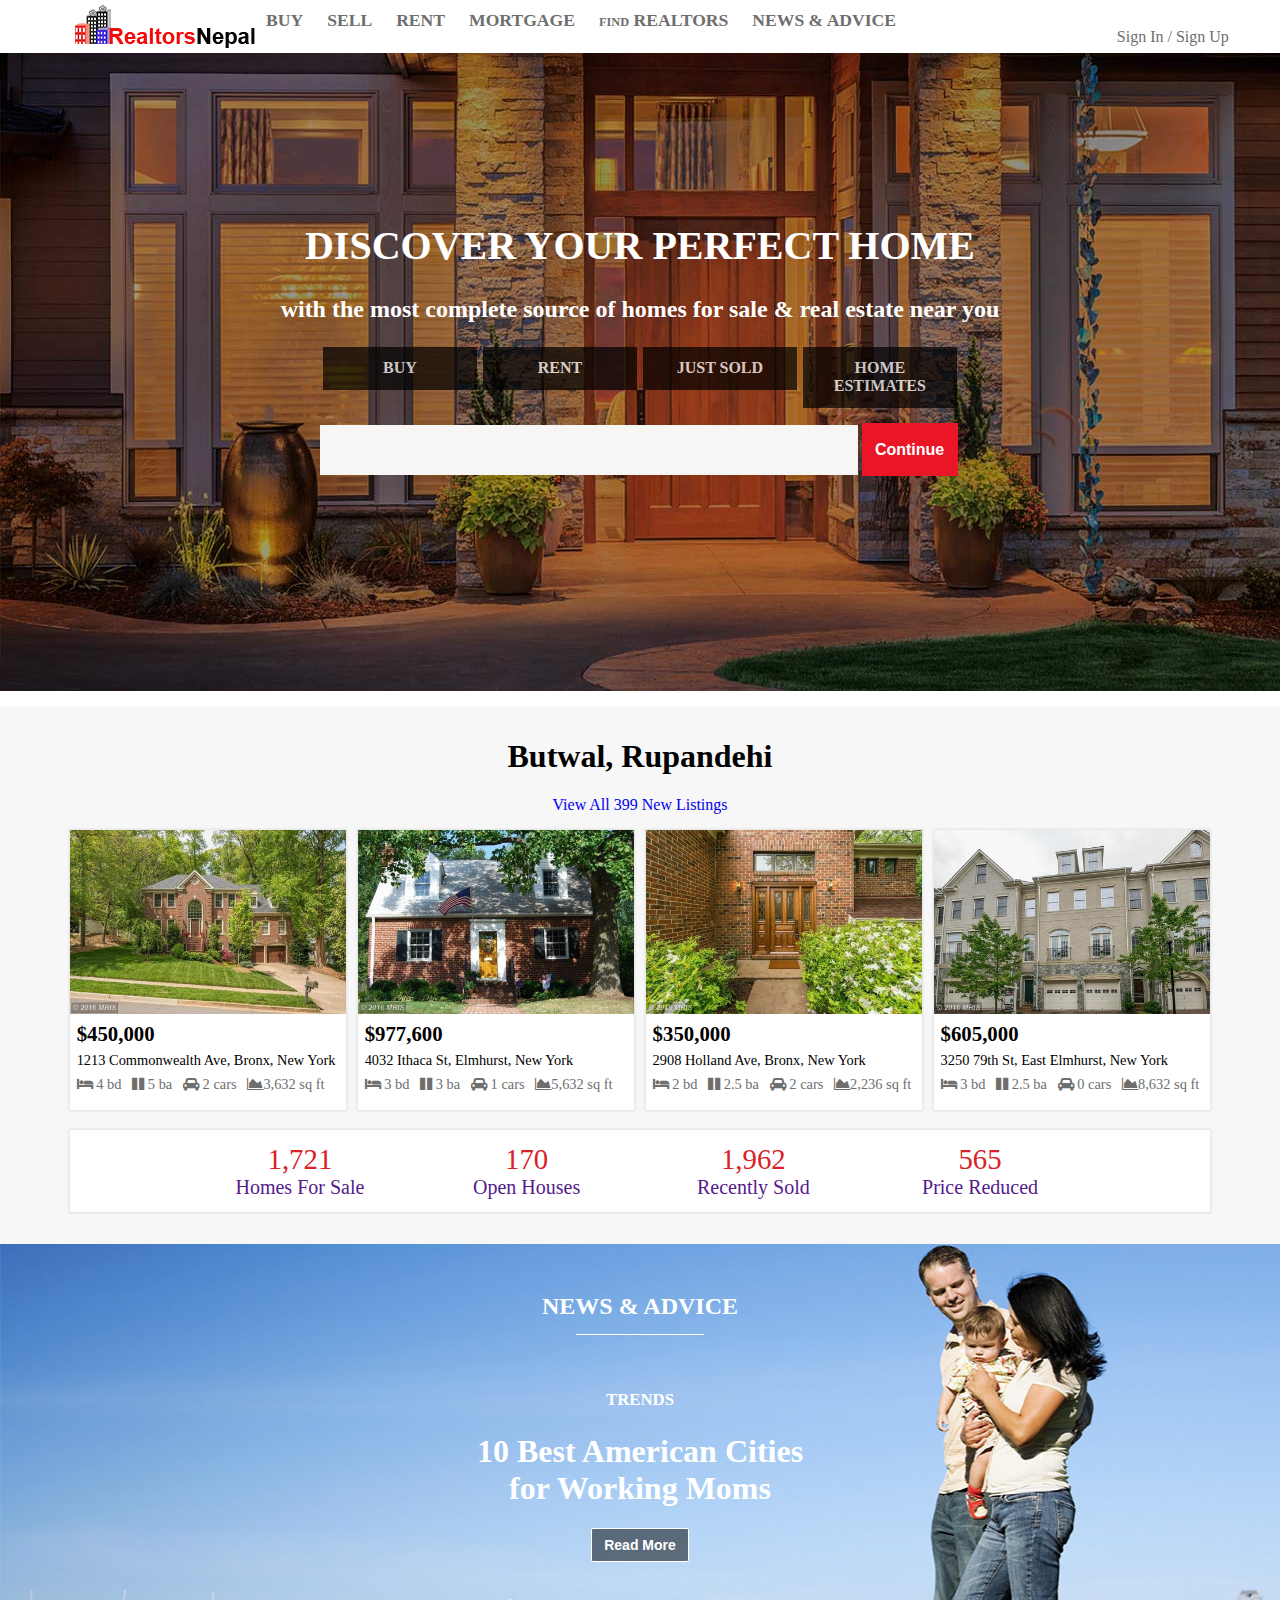
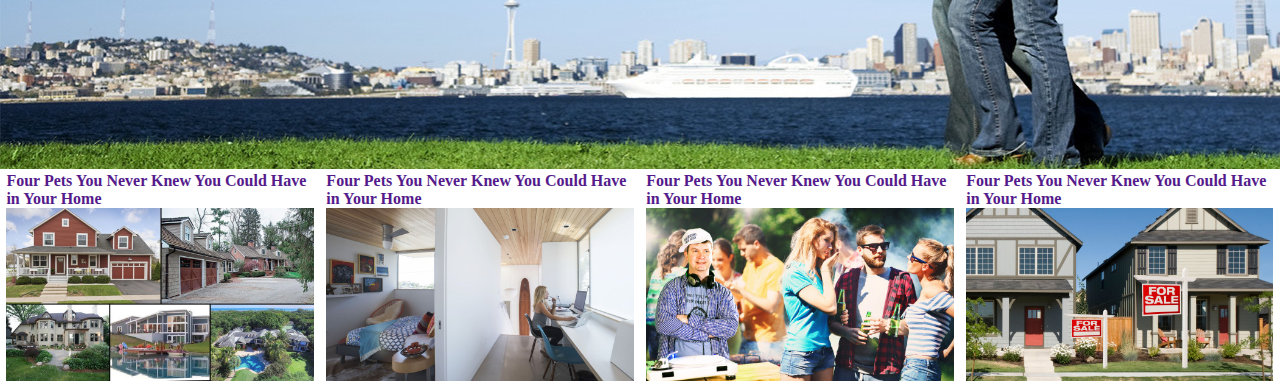
==== index.html @ 5e9120ca "Add files via upload" ====
<!doctype html>

<html lang="en">
<head>
  <meta charset="utf-8">

  <title>Realtors Nepal</title>
  <meta name="description" content="GeniusFreelancers Realtors">
  <meta name="author" content="GeniusFreelancers">
  <!--link rel="stylesheet" href="css/reset.css?v=1.0"-->
  <link rel="stylesheet" href="css/styles.css?v=1.0">
  <link rel="stylesheet" href="https://maxcdn.bootstrapcdn.com/font-awesome/4.6.2/css/font-awesome.min.css">

  <!--[if lt IE 9]>
    <script src="http://html5shiv.googlecode.com/svn/trunk/html5.js"></script>
  <![endif]-->
</head>

<body>
  <script src="js/scripts.js"></script>
  
 <!--Main Wrapper Starts-->
 <div class="main-wrapper">
	
	<!--Main Header Starts-->
	<header class="main-header">
		
		<!--Logo Starts-->
		<div class="main-logo con-twenty pt-4px left-float right-align">
			<a href="#" class="logo-link" alt="Realtors"><img src="img/realtors.png" class="logo"/></a>
		
		</div>
		<!--Logo Ends-->
		
		<!--Navigation Bar Starts-->
		<nav class="main-nav con-sixty left-float pt-10px">
			<ul class="navigation">
				<li><a href="#" alt="">BUY</a></li>
				<li><a href="#" alt="">SELL</a></li>
				<li><a href="#" alt="">RENT</a></li>
				<li><a href="#" alt="">MORTGAGE</a></li>
				<li><a href="#" alt=""><span class="small-caps">FIND</span> REALTORS</a></li>
				<li><a href="#" alt="">NEWS & ADVICE</a></li>
			</ul>
		</nav>
		<!--Navigation Bar Ends-->
		
		<!--User Sign In / Sign Up Starts-->
		<div class="nav-login con-twenty left-float pt-10px right-align">
			<li class="login-link pt-18px pr-20"><a href="#" alt="login">Sign In / Sign Up</a></li>
		</div>
		<!--User Sign In / Sign Up Ends-->
	
	</header>
	<!--Main Header Ends-->
	
	<!--Slider Container Starts-->
	<div class="slider-container">
		<!--Banner Images Starts-->
		<img class="banner-image" src="img/banner-2.jpg"/>
		<!--Banner Images Ends-->
		
		<!--Content inside Slider Starts-->
		<div class="slider-inner">
		
		<!--Banner Header Text Starts-->
		<header class="header-group white-text center-align" id="hero-header-text">
			<h1>
			  <span>Discover Your</span>
			  <span>Perfect Home</span>
			</h1>
        <p class="header-section-secondary center-align">with the most complete source of homes for sale &amp; real estate near you</p>
		</header>
	  <!--Banner Header Text Ends-->
	   <!--Banner Search Form Starts-->
		<div class="home-search-wrapper">
		
			<div id="property-status-wrapper" class="property-status-wrapper">
			  <div class="radio">
				  <input type="radio" name="property-status" id="for_sale" value="for_sale" checked="">
				  <label for="for_sale">Buy</label>
			  </div>
			  <div class="radio">
				  <input type="radio" name="property-status" id="for_rent" value="for_rent">
				  <label for="for_rent">Rent</label>
			  </div>
			  <div class="radio hidden-xs hidden-xxs">
				  <input type="radio" name="property-status" id="recently_sold" value="recently_sold">
				  <label for="recently_sold">Just Sold</label>
			  </div>
			  <div class="radio hidden-xs hidden-xxs">
				  <input type="radio" name="property-status" id="property_records" value="property_records">
				  <label for="property_records">Home Estimates</label>
			  </div>
			</div>
			
			<div class="home-search-box">
				<input type="text" name="home-search" class="banner-search-box"/>
				<input type="submit" name="search-home" class="banner-search-button" value="Continue"/>
			</div>
			
		</div>
		 <!--Banner Search Form Ends-->
		</div>		
		<!--Content inside Slider Ends-->
	</div>
	<!--Slider Container Ends-->
	
	<!--Home Page Featured Listing Starts-->
	<div class="full bg-grey mt-230px center-align h-auto pb-1">
	
		<header class="listing-header pt-10px">
			<h1>Butwal, Rupandehi</h1>
			<p><a href="#" class="view-all-listing" alt="view all listing">View All 399 New Listings</a></p>
		</header>
		<div class="new-listings m-auto con-ninty">
		<!--Listing column One Starts-->
			<div class="featured-listing left-float">
				<a href="#" class="featured-link"><img src="img/featured-img-1.jpg" class="featured-img"/></a>
				
				<div class="listing-details left-align">
				<ul>
					<li><span class="bold-price">$450,000</span></li>
					<li><span class="listing-address">1213 Commonwealth Ave, Bronx, New York<span></li>
					<li><span class="grey-text listing-address"><i class="fa fa-bed" aria-hidden="true"></i> 4 bd&nbsp;&nbsp; 
									   <i class="fa fa-pause" aria-hidden="true"></i> 5 ba&nbsp;&nbsp; 
									   <i class="fa fa-car" aria-hidden="true"></i> 2 cars&nbsp;&nbsp;
									   <i class="fa fa-area-chart" aria-hidden="true"></i>3,632 sq ft</span></li>
				</ul>
				</div>
				
			</div>
		<!--Listing column One Ends-->
		<!--Listing column Two Starts-->
			<div class="featured-listing left-float">
				<a href="#" class="featured-link"><img src="img/featured-img-2.jpg" class="featured-img"/></a>
								<div class="listing-details left-align">
				<ul>
					<li><span class="bold-price">$977,600</span></li>
					<li><span class="listing-address">4032 Ithaca St, Elmhurst, New York<span></li>
					<li><span class="grey-text listing-address"><i class="fa fa-bed" aria-hidden="true"></i> 3 bd&nbsp;&nbsp; 
									   <i class="fa fa-pause" aria-hidden="true"></i> 3 ba&nbsp;&nbsp; 
									   <i class="fa fa-car" aria-hidden="true"></i> 1 cars&nbsp;&nbsp;
									   <i class="fa fa-area-chart" aria-hidden="true"></i>5,632 sq ft</span></li>
				</ul>
				</div>
			</div>
		<!--Listing column Two Ends-->
		<!--Listing column Three Starts-->
			<div class="featured-listing left-float">
				<a href="#" class="featured-link"><img src="img/featured-img-3.jpg" class="featured-img"/></a>
								<div class="listing-details left-align">
				<ul>
					<li><span class="bold-price">$350,000</span></li>
					<li><span class="listing-address">2908 Holland Ave, Bronx, New York<span></li>
					<li><span class="grey-text listing-address"><i class="fa fa-bed" aria-hidden="true"></i> 2 bd&nbsp;&nbsp; 
									   <i class="fa fa-pause" aria-hidden="true"></i> 2.5 ba&nbsp;&nbsp; 
									   <i class="fa fa-car" aria-hidden="true"></i> 2 cars&nbsp;&nbsp;
									   <i class="fa fa-area-chart" aria-hidden="true"></i>2,236 sq ft</span></li>
				</ul>
				</div>
			</div>
		<!--Listing column Three Ends-->
		<!--Listing column Four Starts-->
			<div class="featured-listing left-float">
				<a href="#" class="featured-link"><img src="img/featured-img-4.jpg" class="featured-img"/></a>
								<div class="listing-details left-align">
				<ul>
					<li><span class="bold-price">$605,000</span></li>
					<li><span class="listing-address">3250 79th St, East Elmhurst, New York<span></li>
					<li><span class="grey-text listing-address"><i class="fa fa-bed" aria-hidden="true"></i> 3 bd&nbsp;&nbsp; 
									   <i class="fa fa-pause" aria-hidden="true"></i> 2.5 ba&nbsp;&nbsp; 
									   <i class="fa fa-car" aria-hidden="true"></i> 0 cars&nbsp;&nbsp;
									   <i class="fa fa-area-chart" aria-hidden="true"></i>8,632 sq ft</span></li>
				</ul>
				</div>
			</div>
		<!--Listing column Four Ends-->
		<div class="no-float"></div>
		</div>
		
		<!--Listing Statics Starts-->
				<div class="listing-stat con-87">
			<ul>
				<li class="red-text fw-400 fs-108em">1,721</li>
				<li class="lgt-black-text fs-125em fw-400"><a href="">Homes For Sale</a></li>
			</ul>
			<ul>
				<li class="red-text fw-400 fs-108em">170</li>
				<li class="lgt-black-text fs-125em fw-400"><a href="">Open Houses</a></li>
			</ul>
			<ul>
				<li class="red-text fw-400 fs-108em">1,962</li>
				<li class="lgt-black-text fs-125em fw-400"><a href="">Recently Sold</a></li>
			</ul>
			<ul>
				<li class="red-text fw-400 fs-108em">565</li>
				<li class="lgt-black-text fs-125em fw-400"><a href="">Price Reduced</a></li>				
			</ul>
		</div>
		<!--Listing Statics Ends-->
	
	</div>
	<!--Home Page Featured Listing Ends-->
	
	<!--Second Home Page Banner Container Starts-->
	<div class="full h-auto">
		<img class="banner-image" src="img/banner-second.jpg"/>
	
 
	<!--Second Home Page Banner Container Ends-->
	
			<!--Content inside Second Banner Starts-->
		<div class="second-banner-inner">
		
		<!--Second Banner Header Text Starts-->
		<header class="white-text center-align">
			<h2>
			  <li><span class="uppercase header-section">NEWS &amp; ADVICE</span></li>
			  
			
			</h2>
			
			  <h2 class="mt-5"><li><span class="small-caps">Trends</span></li></h2>
			
        <h1 class="center-align fs-2em fw-bolder">10 Best American Cities<br/> for Working Moms</h1>
		<button type="button" class="btn btn-ghost-dark fw-bold">Read More</button>
		</header>
	  <!--Second Banner Header Text Ends-->
 
		</div>
		<!--Content inside Second Banner Ends-->
		</div>
		
		<!--Trends And News Feeds Four Columns Starts-->
		<div class="full mt-5">
		<!---->
		<a href="">
		<div class="con-24 left-float mlr-05">
			<div class="trend-head">
				<ul>
					<li class="trend-main-text fw-bold">TRENDS</li>
					<li class="trend-sub-text fw-bolder">Four Pets You Never Knew You Could Have in Your Home</li>
				</ul>
			</div>
			<div class="trend-image-container">
				<img src="img/trend-image-1.jpg" class="trend-image"/>
			</div>
		</div>
		</a>
		<!---->
		<!---->
		<a href="">
		<div class="con-24 left-float mlr-05">
			<div class="trend-head">
				<ul>
					<li class="trend-main-text fw-bold">TRENDS</li>
					<li class="trend-sub-text fw-bolder">Four Pets You Never Knew You Could Have in Your Home</li>
				</ul>
			</div>
			<div class="trend-image-container">
				<img src="img/trend-image-2.jpg" class="trend-image"/>
			</div>
		</div>
		</a>
		<!---->
		<!---->
		<a href="">
		<div class="con-24 left-float mlr-05">
			<div class="trend-head">
				<ul>
					<li class="trend-main-text fw-bold">TRENDS</li>
					<li class="trend-sub-text fw-bolder">Four Pets You Never Knew You Could Have in Your Home</li>
				</ul>
			</div>
			<div class="trend-image-container">
				<img src="img/trend-image-3.jpg" class="trend-image"/>
			</div>
		</div>
		</a>
		<!---->
		<!---->
		<a href="">
		<div class="con-24 left-float mlr-05">
			<div class="trend-head">
				<ul>
					<li class="trend-main-text fw-bold">TRENDS</li>
					<li class="trend-sub-text fw-bolder">Four Pets You Never Knew You Could Have in Your Home</li>
				</ul>
			</div>
			<div class="trend-image-container">
				<img src="img/trend-image-4.jpg" class="trend-image"/>
			</div>
		</div>
		</a>
		<!---->
		</div>
		<!--Trends And News Feeds Four Columns Ends-->
 
 </div>
 <!--Main Wrapper Ends-->
  
  
  
</body>
</html>
---- css/styles.css ----
/*Reset*/
body, input{
	margin:0;
    padding:0;
    border:0;
}
input{
	box-sizing:none;
}
ul{
	padding:0px;
	margin:0px;
}
li{
	list-style:none;
}
a{
	text-decoration:none;
}
/*Float*/
.left-float{
	float: left;
}
.right-float{
	float: right;
}
.no-float{
	clear: both;
}
.center{
	float: center;
}
/*Header*/
.main-nav ul li {
    display: inline-block;
    margin: auto;
}
.main-nav ul li a{
	text-decoration: none;
	color:#6E6E6E;
	text-transform: uppercase;
	font-weight:bold;
	padding:0px 10px;
	font-size:1.1em;
}
.main-nav ul li a:hover,
.login-link a:hover{
	color:#d92228;
}
.small-caps{
	font-size:0.7em;
	text-transform:uppercase;
}

.login-link a{
	color:#6E6E6E;
}
/*Font Style*/
.uppercase{
	text-transform: uppercase;
}
/*Line*/
.header-section:before {
    content: "";
    position: absolute;
    width: 10%;
    height: 1px;
    top: 40px;
    left: 45%;
    border-bottom: 1px solid #ffffff;
}
/*Buttons*/
.btn {
    display: inline-block;
    margin-bottom: 0;
    font-weight: normal;
    text-align: center;
    vertical-align: middle;
    -ms-touch-action: manipulation;
    touch-action: manipulation;
    cursor: pointer;
    background-image: none;
    border: 1px solid transparent;
    white-space: nowrap;
    padding: 6px 12px;
    font-size: 14px;
    line-height: 1.42857143;
    border-radius: 2px;
    -webkit-user-select: none;
    -moz-user-select: none;
    -ms-user-select: none;
    user-select: none;
}
.btn-ghost-dark{
	color: #fff;
    background-color: rgba(0,0,0,0.5);
    border-color: #fff;
}
/*Font color*/
.grey-text{
	color:#6E6E6E;
}
.white-text{
	color:#ffffff;
}
.red-text{
	color:#d92228;
}
.lgt-black-text{
	color: #333333;
}
/*Font Weight*/
.fw-400{
	font-weight:400;
}
.fw-bolder{
	font-weight:bolder;
}
.fw-bold{
	font-weight:bold;
}
/*Font Size*/
.fs-125em{
	font-size: 1.25em;
}
.fs-108em{
	font-size:1.8em;
}
.fs-2em{
	font-size:2em;
}
/*Text aling*/
.left-align{
	text-align: left;
}
.right-align{
	text-align: right;
}
.center-align{
	text-align: center;
}
/*Home Page Slider Inner */
.slider-inner{
	position: relative;
    margin-top: -500px;
    z-index: 10;	
}
.header-group h1{
	font-size:2.5em;
	text-transform:uppercase!important;
}
.header-section-secondary {
    font-size: 1.5em;
    font-weight: bold;
}
.home-search-wrapper {
    width: 50%;    
    margin: auto;
}
.radio {
    width: 21%;
    float: left;
	color:#ffffff;
    background: #000000;
    padding: 2% 1.5%;
	text-transform:uppercase!important;
    text-align: center;
    margin: 0px .5%;
	opacity: 0.7;
	font-weight:bold;
}
.radio input[type="radio"] {
    display: none;
}
.radio input[type="radio"]:checked {
    font-weight: 700;
}
.home-search-box {
    width: 100%;
}
input.banner-search-box {
    margin-top: 15px;
    width: 80%;
    height: 25px;
    padding: 2%;
    background: #F7F6F5;
    border: none;
}
input.banner-search-button {
    margin-top: 15px;
    width: 15%;
    height: 53px;
    background: #ea1525;
    border: none;
	color: #ffffff;
	font-weight:bold;
	text-transform: capitalize;
	font-size: 1em;
}
/*Home Page Featured Listing*/
.featured-listing{
    background: red;
    height: auto;
    width: 24%;
    margin: 0 .5%;
	box-shadow:  0px 0px 2px 1px #E2E0E0;
}
.featured-img{
	position: relative;
    height: auto;
    width: 100%;
}
.listing-details{
	line-height:1.5em;
}
.listing-address {
    font-size: 0.9em;
}
.listing-details ul{
	background:#ffffff;
	padding:5% 2.5% 5% 2.5%;
	margin-top: -10px;
}
.bold-price{
	font-weight: bold;
    font-size: 1.3em;
}
.listing-stat{
    background: #ffffff;
    margin: 20px auto;
    position: relative;
    height: auto;
    padding: 1%;
	box-shadow:  0px 0px 2px 1px #E2E0E0;
}
.listing-stat ul{
	display: inline-block;
	width:20%;
}
.listing-stat ul li a:hover{
	color:#d92228;
}
/*home Page Second Banner*/
.second-banner-inner{
	position: relative;
    margin-top: -500px;
    z-index: 10;
	margin-bottom: 15%;
}
.trend-main-text{
	color:#03A9F4;
}
.trend-image-container{
	width:100%;
}
.trend-image{
	width:100%;
}
/*Height*/
.h-auto{
	height:auto;
}
.h-250px{
	height: 250px;
}
.h-500px{
	height: 500px;
}
/*Background*/
.bg-grey{
	background:#f7f7f7;
}
/*Padding*/
.pt-4px{
	padding-top:4px!important;
}
.pt-10px{
    padding-top: 10px!important;
}
.pt-18px{
	padding-top:18px!important;
}
.pr-20{
	padding-right:20%;
}
.pb-1{
	padding-bottom:1%;
}
.pb-2{
	padding-bottom:2%;
}
/*Margin*/   
.m-auto{
	margin:auto;
}
.mlr-1{
	margin-left:1%;
	margin-right:1%;
}
.mlr-05{
	margin-left:0.5%;
	margin-right:0.5%;
}
.ml-05{
	margin-left:0.5%;
}
.ml-20{
    margin-left: 20%;
}
.mt-230px{
	margin-top: 230px;
}
.mt-5{
	margin-top:5%;
}
/*Position*/
.pos-ab{
	position:absolute;
}
.pos-rel{
	position:relative;
}
/*Containers*/
.full{
	width:100%;
}
.con-twenty{
	width: 20%;
}
.con-23{
	width:23%;
}
.con-24{
	width:24%;
}
.con-sixty{
	width:60%;
}
.con-eighty{
	width:80%;
}
.con-87 {
    width: 87%;
}
.con-ninty{
	width:90%;
}
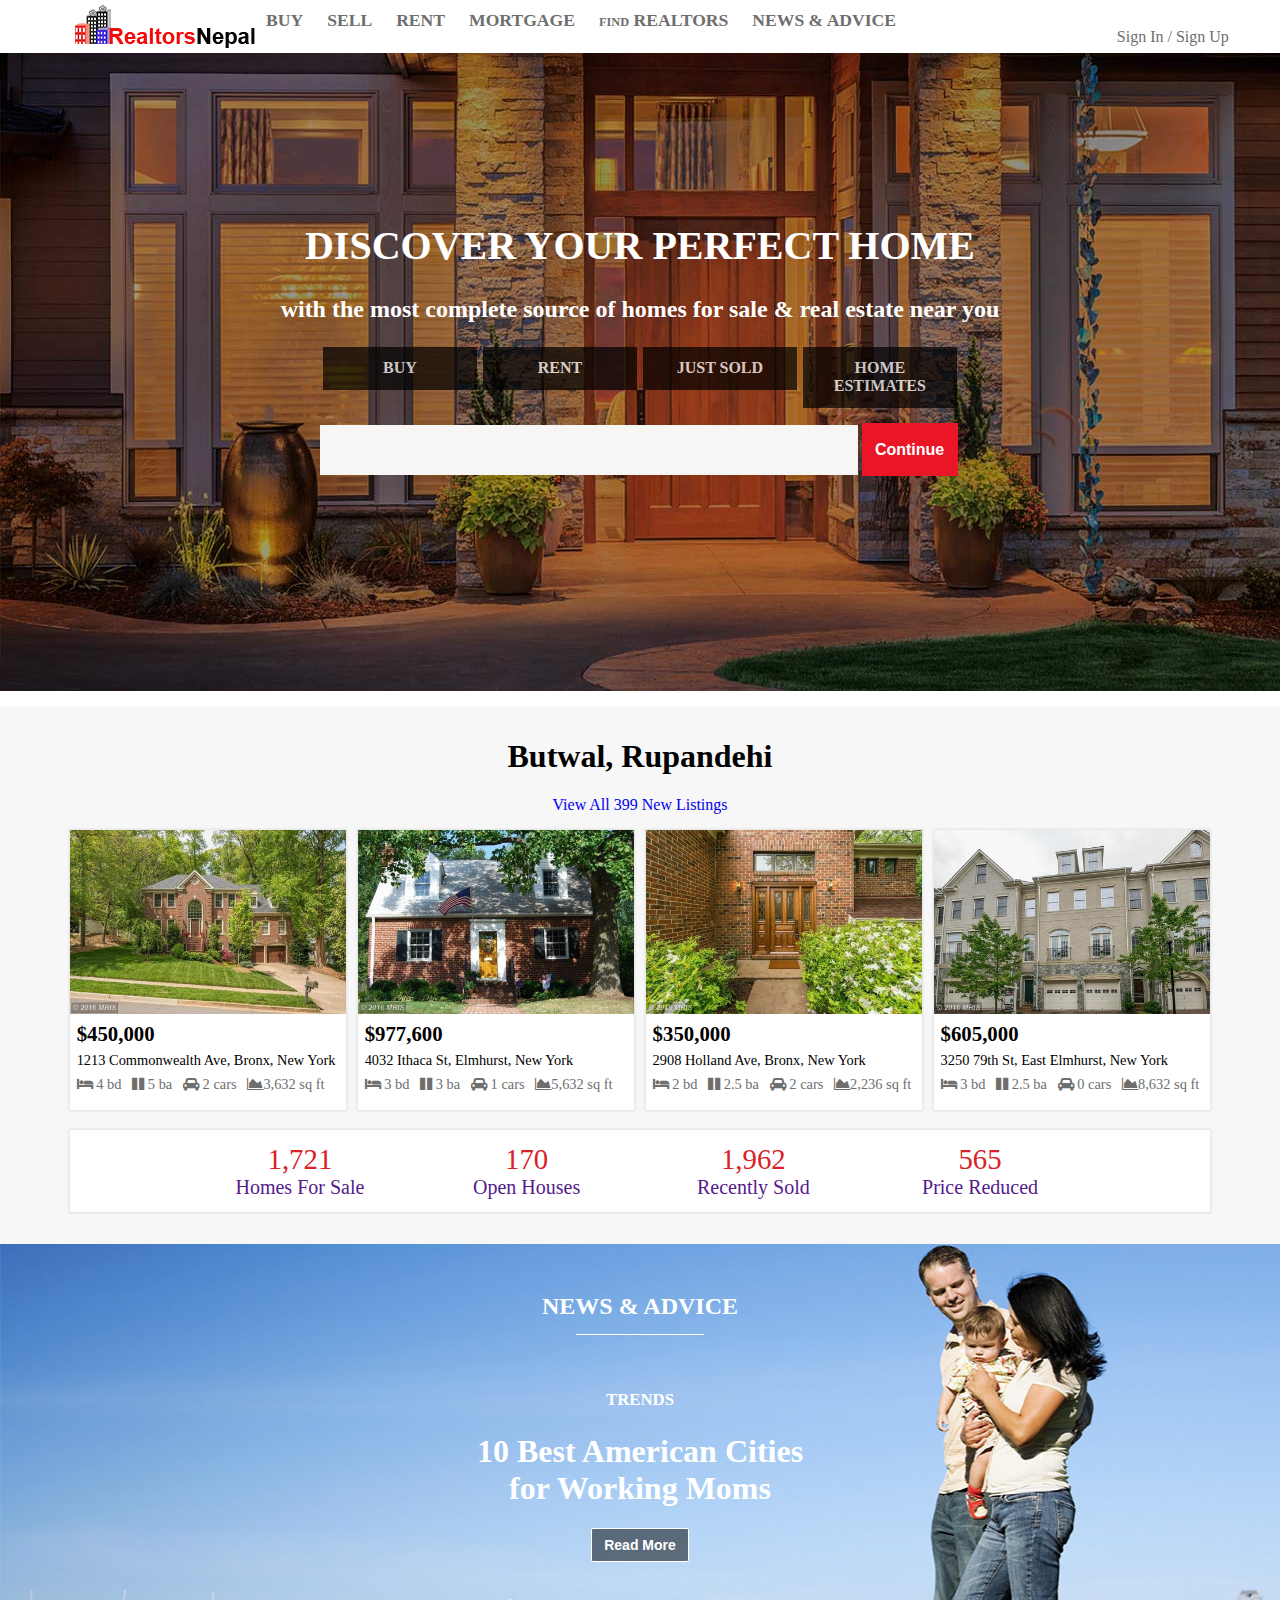
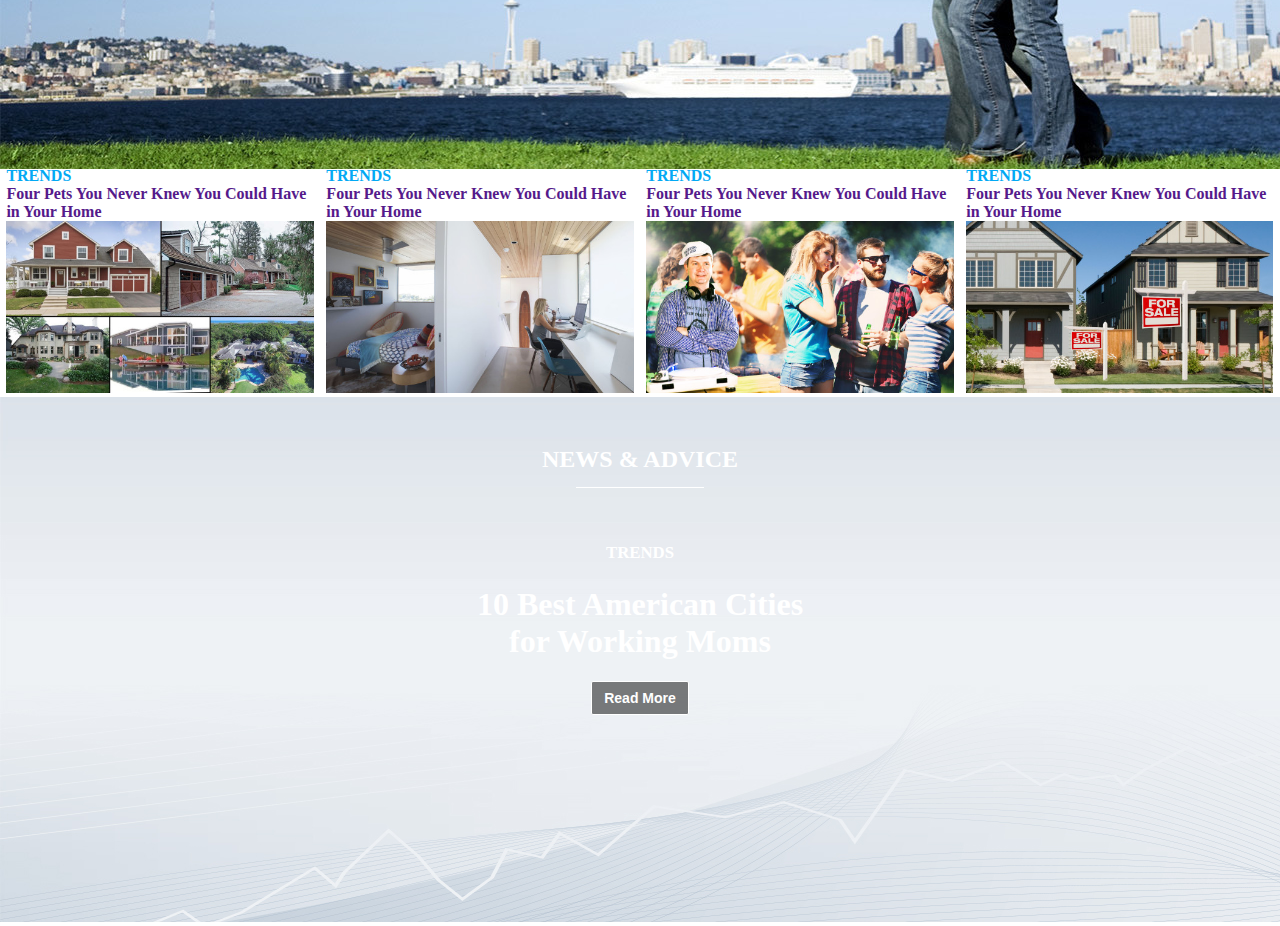
==== commit cf1ed2a6: "Updated Home Page" ====
--- a/index.html
+++ b/index.html
@@ -205,10 +205,11 @@
 	
 	<!--Second Home Page Banner Container Starts-->
 	<div class="full h-auto">
+	<!--Second Home Page Banner Image Starts-->
 		<img class="banner-image" src="img/banner-second.jpg"/>
 	
  
-	<!--Second Home Page Banner Container Ends-->
+	<!--Second Home Page Banner Image Ends-->
 	
 			<!--Content inside Second Banner Starts-->
 		<div class="second-banner-inner">
@@ -231,9 +232,10 @@
 		</div>
 		<!--Content inside Second Banner Ends-->
 		</div>
+		<!--Second Home Page Banner Container Ends-->
 		
 		<!--Trends And News Feeds Four Columns Starts-->
-		<div class="full mt-5">
+		<div class="full pt-1 pb-1 h-auto">
 		<!---->
 		<a href="">
 		<div class="con-24 left-float mlr-05">
@@ -296,6 +298,37 @@
 		<!---->
 		</div>
 		<!--Trends And News Feeds Four Columns Ends-->
+		
+		<!--Third Home Page Banner Container Starts-->
+	<div class="full h-auto">
+	<!--Third Home Page Banner Image Starts-->
+		<img class="banner-image" src="img/banner-third.jpg"/>
+	
+ 
+	<!--Third Home Page Banner Image Ends-->
+	
+			<!--Content inside Third Banner Starts-->
+		<div class="second-banner-inner">
+		
+		<!--Third Banner Header Text Starts-->
+		<header class="white-text center-align">
+			<h2>
+			  <li><span class="uppercase header-section">NEWS &amp; ADVICE</span></li>
+			  
+			
+			</h2>
+			
+			  <h2 class="mt-5"><li><span class="small-caps">Trends</span></li></h2>
+			
+        <h1 class="center-align fs-2em fw-bolder">10 Best American Cities<br/> for Working Moms</h1>
+		<button type="button" class="btn btn-ghost-dark fw-bold">Read More</button>
+		</header>
+	  <!--Third Banner Header Text Ends-->
+ 
+		</div>
+		<!--Content inside Third Banner Ends-->
+		</div>
+		<!--Third Home Page Banner Container Ends-->
  
  </div>
  <!--Main Wrapper Ends-->
--- a/css/styles.css
+++ b/css/styles.css
@@ -280,6 +280,9 @@
 .pt-18px{
 	padding-top:18px!important;
 }
+.pt-1{
+	padding-top:1%;
+}
 .pr-20{
 	padding-right:20%;
 }
@@ -310,8 +313,14 @@
 .mt-230px{
 	margin-top: 230px;
 }
+.mt-1{
+	margin-top:1%;
+}
 .mt-5{
 	margin-top:5%;
+}
+.mt-10{
+	margin-top:10%;
 }
 /*Position*/
 .pos-ab{
